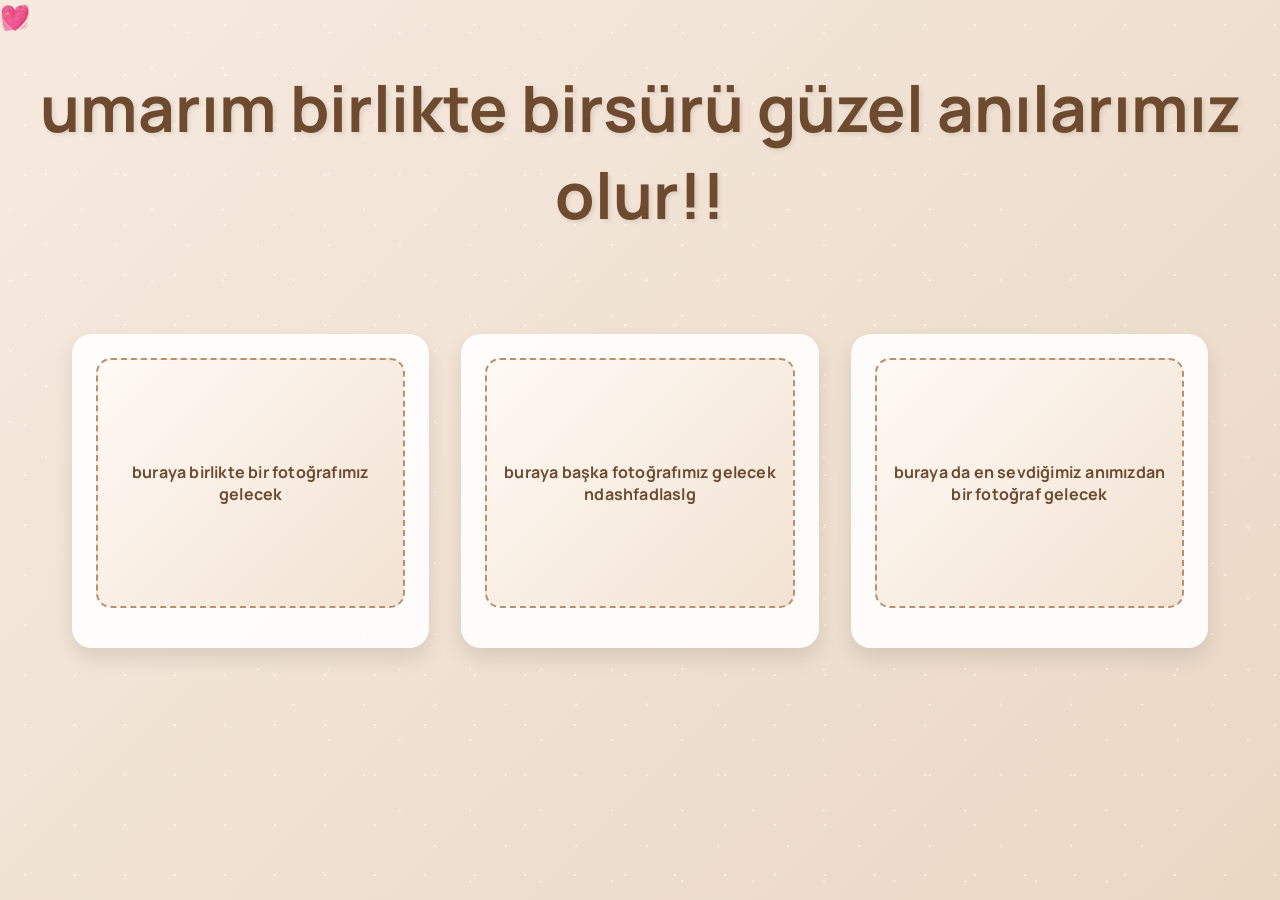
==== last.html @ 2a0e15a2 "Customize birthday surprise site" ====
﻿<!DOCTYPE html>
<html lang="tr">

<head>
    <meta charset="UTF-8">
    <meta name="viewport" content="width=device-width, initial-scale=1.0">
    <title>Güzel Anlarımız ✨</title>
    <style>
        @import url('https://fonts.googleapis.com/css2?family=Manrope:wght@400;500;700;800&display=swap');

        * {
            margin: 0;
            padding: 0;
            box-sizing: border-box;
        }

        body {
            min-height: 100vh;
            background: linear-gradient(135deg,
                    #f6eadf 0%,
                    #ead8c5 25%,
                    #dfc4a7 50%,
                    #d5b393 75%,
                    #f0dfcf 100%);
            background-size: 400% 400%;
            animation: gradientFlow 15s ease infinite;
            font-family: 'Manrope', sans-serif;
            overflow-x: hidden;
            color: #3f2d20;
        }

        @keyframes gradientFlow {
            0% {
                background-position: 0% 50%;
            }

            50% {
                background-position: 100% 50%;
            }

            100% {
                background-position: 0% 50%;
            }
        }

        /* Enhanced Sparkle Effect */
        .magic-sparkles {
            position: fixed;
            top: 0;
            left: 0;
            width: 100%;
            height: 100%;
            pointer-events: none;
            z-index: 1;
        }

        .sparkle {
            position: absolute;
            width: 6px;
            height: 6px;
            border-radius: 50%;
            background-color: white;
            animation: twinkle var(--duration, 4s) ease-in-out infinite;
            opacity: 0;
        }

        @keyframes twinkle {

            0%,
            100% {
                opacity: 0;
                transform: scale(0.5);
            }

            50% {
                opacity: 0.8;
                transform: scale(1);
            }
        }

        /* Generate 50 sparkles with different positions and animations */
        .magic-sparkles::before,
        .magic-sparkles::after {
            content: '';
            position: absolute;
            width: 100%;
            height: 100%;
            background-image: radial-gradient(circle, white 1px, transparent 1px);
            background-size: 50px 50px;
            animation: sparkleLayer 8s linear infinite;
            opacity: 0.5;
        }

        .magic-sparkles::after {
            animation-delay: -4s;
            transform: rotate(45deg);
        }

        @keyframes sparkleLayer {
            0% {
                transform: translateY(0);
            }

            100% {
                transform: translateY(-50px);
            }
        }

        /* Floating Hearts */
        .floating-hearts {
            position: fixed;
            width: 100%;
            height: 100%;
            pointer-events: none;
            z-index: 2;
        }

        .heart {
            position: absolute;
            font-size: 1.5rem;
            color: rgba(110, 74, 47, 0.55);
            animation: floatHeart var(--float-duration, 6s) ease-in-out infinite;
            animation-delay: var(--delay, 0s);
        }

        @keyframes floatHeart {
            0% {
                transform: translate(0, 100vh) rotate(0deg);
            }

            100% {
                transform: translate(var(--translate-x, 0), -100vh) rotate(360deg);
            }
        }

        /* Welcome Section */
        .welcome {
            text-align: center;
            padding: 4rem 2rem;
            position: relative;
            z-index: 3;
        }

        .welcome h1 {
            font-family: 'Manrope', sans-serif;
            font-size: 4rem;
            color: #6e4a2f;
            text-shadow: 2px 2px 4px rgba(0, 0, 0, 0.1);
            animation: fadeInScale 2s ease;
        }

        .welcome p {
            font-size: 1.2rem;
            max-width: 600px;
            margin: 1.5rem auto;
            line-height: 1.6;
            animation: fadeIn 2s ease 0.5s both;
        }

        /* Enhanced Memory Cards */
        .memory-container {
            max-width: 1200px;
            margin: 0 auto;
            padding: 2rem;
            display: grid;
            grid-template-columns: repeat(auto-fit, minmax(300px, 1fr));
            gap: 2rem;
            z-index: 3;
            position: relative;
        }

        .memory-card {
            background: rgba(255, 255, 255, 0.9);
            border-radius: 20px;
            padding: 1.5rem;
            box-shadow: 0 10px 20px rgba(0, 0, 0, 0.1);
            transition: all 0.5s cubic-bezier(0.4, 0, 0.2, 1);
            position: relative;
            overflow: hidden;
        }

        .memory-card:hover {
            transform: translateY(-10px) scale(1.02);
            box-shadow: 0 15px 30px rgba(0, 0, 0, 0.15);
        }

        .memory-card::before {
            content: '';
            position: absolute;
            top: 0;
            left: 0;
            width: 100%;
            height: 100%;
            background: linear-gradient(45deg, transparent, rgba(255, 255, 255, 0.4), transparent);
            transform: translateX(-100%);
            transition: 0.5s;
        }

        .memory-card:hover::before {
            transform: translateX(100%);
        }

        .memory-img {
            width: 100%;
            height: 250px;
            object-fit: cover;
            border-radius: 15px;
            margin-bottom: 1rem;
            transition: transform 0.5s ease;
        }

        .photo-placeholder {
            display: flex;
            align-items: center;
            justify-content: center;
            text-align: center;
            padding: 1rem;
            background: linear-gradient(135deg, #fffaf5, #f2e2d2);
            border: 2px dashed #b9906a;
            color: #6e4a2f;
            font-weight: 700;
            letter-spacing: 0.2px;
        }

        .memory-card:hover .memory-img {
            transform: scale(1.05);
        }

        .memory-date {
            font-family: 'Manrope', sans-serif;
            color: #6e4a2f;
            font-size: 1.3rem;
            margin-bottom: 0.5rem;
        }

        .memory-caption {
            font-size: 1rem;
            line-height: 1.5;
            color: #4a3424;
        }

        /* Final Message Section */
        .final-message {
            text-align: center;
            padding: 4rem 2rem;
            background: rgba(255, 250, 245, 0.5);
            backdrop-filter: blur(10px);
            margin-top: 3rem;
            position: relative;
            z-index: 3;
        }

        .final-message h2 {
            font-family: 'Manrope', sans-serif;
            font-size: 3rem;
            color: #6e4a2f;
            margin-bottom: 2rem;
            animation: heartbeat 2s infinite;
        }

        @keyframes heartbeat {

            0%,
            100% {
                transform: scale(1);
            }

            50% {
                transform: scale(1.1);
            }
        }

        .final-message p {
            font-size: 1.2rem;
            max-width: 800px;
            margin: 0 auto 2rem;
            line-height: 1.8;
        }

        .goodbye-btn {
            display: inline-block;
            padding: 1rem 2rem;
            font-size: 1.2rem;
            background: linear-gradient(45deg, #7a5436, #b17c4f);
            color: white;
            border: none;
            border-radius: 50px;
            cursor: pointer;
            text-decoration: none;
            transition: all 0.3s ease;
            box-shadow: 0 5px 15px rgba(122, 84, 54, 0.35);
            animation: float 3s infinite ease-in-out;
        }

        .goodbye-btn:hover {
            transform: translateY(-5px);
            box-shadow: 0 8px 20px rgba(122, 84, 54, 0.5);
        }

        @keyframes float {

            0%,
            100% {
                transform: translateY(0);
            }

            50% {
                transform: translateY(-10px);
            }
        }

        /* Animations */
        @keyframes fadeInScale {
            0% {
                opacity: 0;
                transform: scale(0.8);
            }

            100% {
                opacity: 1;
                transform: scale(1);
            }
        }

        @keyframes fadeIn {
            0% {
                opacity: 0;
            }

            100% {
                opacity: 1;
            }
        }

        /* Generate Hearts */
        .js-generate-hearts {
            position: fixed;
            width: 100%;
            height: 100%;
            pointer-events: none;
            z-index: 2;
        }

        /* Custom Scrollbar */
        ::-webkit-scrollbar {
            width: 12px;
        }

        ::-webkit-scrollbar-track {
            background: rgba(255, 255, 255, 0.4);
        }

        ::-webkit-scrollbar-thumb {
            background: linear-gradient(45deg, #7a5436, #b17c4f);
            border-radius: 6px;
        }

        /* Responsive Design */
        @media (max-width: 768px) {
            .welcome h1 {
                font-size: 3rem;
            }

            .memory-container {
                grid-template-columns: 1fr;
            }

            .final-message h2 {
                font-size: 2.5rem;
            }
        }
    </style>
</head>

<body>
    <div class="magic-sparkles"></div>
    <div class="floating-hearts">
        <!-- Hearts will be generated via CSS -->
        <div class="heart" style="--float-duration: 6s; --delay: 0s; --translate-x: 20px;">💝</div>
        <div class="heart" style="--float-duration: 8s; --delay: 1s; --translate-x: -30px;">💖</div>
        <div class="heart" style="--float-duration: 7s; --delay: 2s; --translate-x: 40px;">💗</div>
        <div class="heart" style="--float-duration: 9s; --delay: 3s; --translate-x: -20px;">💓</div>
        <div class="heart" style="--float-duration: 5s; --delay: 4s; --translate-x: 30px;">💕</div>
    </div>

    <section class="welcome">
        <h1>umarım birlikte birsürü güzel anılarımız olur!!</h1>
    </section>

    <div class="memory-container">
        <div class="memory-card">
            <div class="memory-img photo-placeholder">buraya birlikte bir fotoğrafımız gelecek</div>

        </div>
        <div class="memory-card">
            <div class="memory-img photo-placeholder">buraya başka fotoğrafımız gelecek ndashfadlaslg</div>
        </div>
        <div class="memory-card">
            <div class="memory-img photo-placeholder">buraya da en sevdiğimiz anımızdan bir fotoğraf gelecek</div>

        </div>

    </div>

</body>

</html>
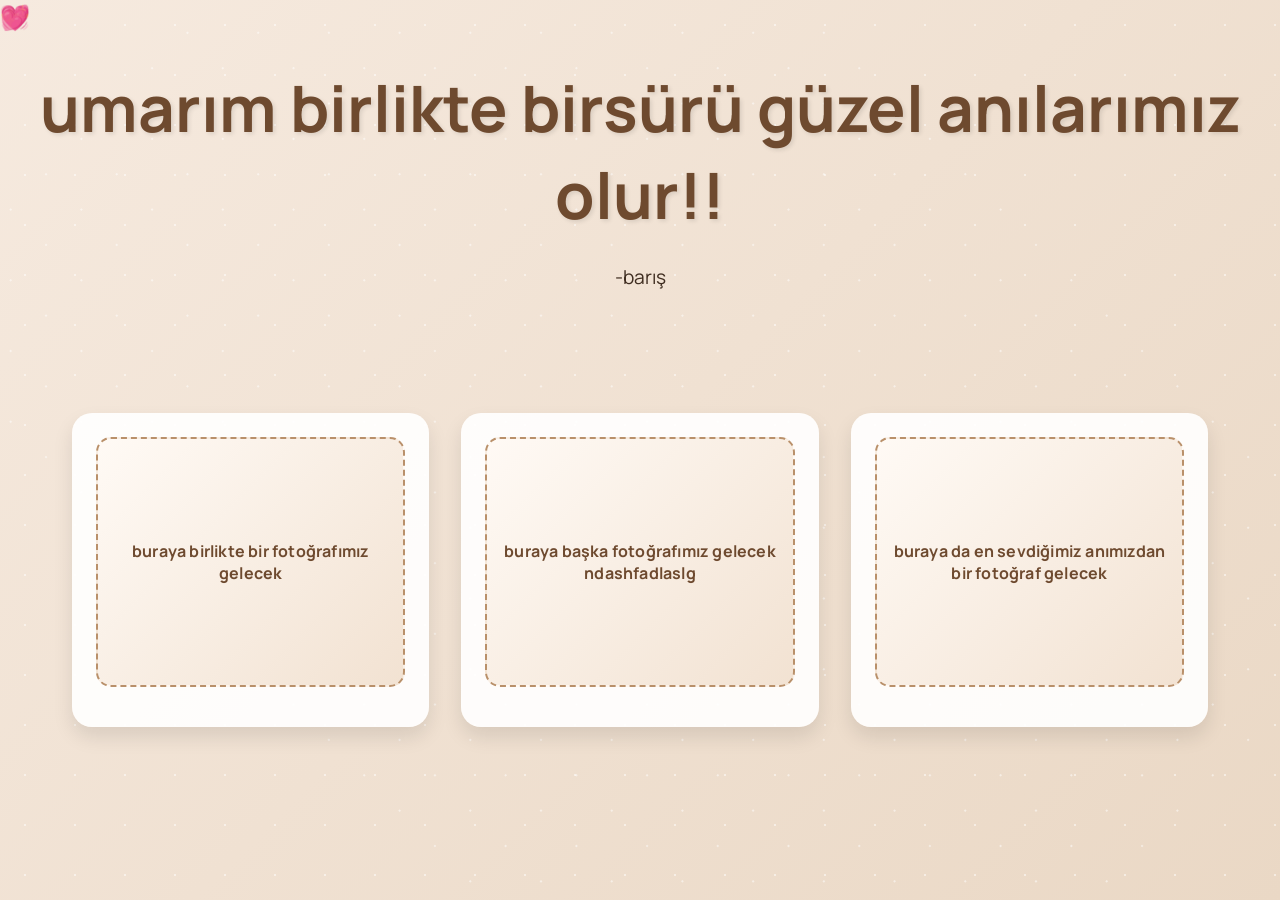
==== commit 336d3c72: "update3" ====
--- a/last.html
+++ b/last.html
@@ -385,6 +385,7 @@
 
     <section class="welcome">
         <h1>umarım birlikte birsürü güzel anılarımız olur!!</h1>
+        <p>-barış</p>
     </section>
 
     <div class="memory-container">
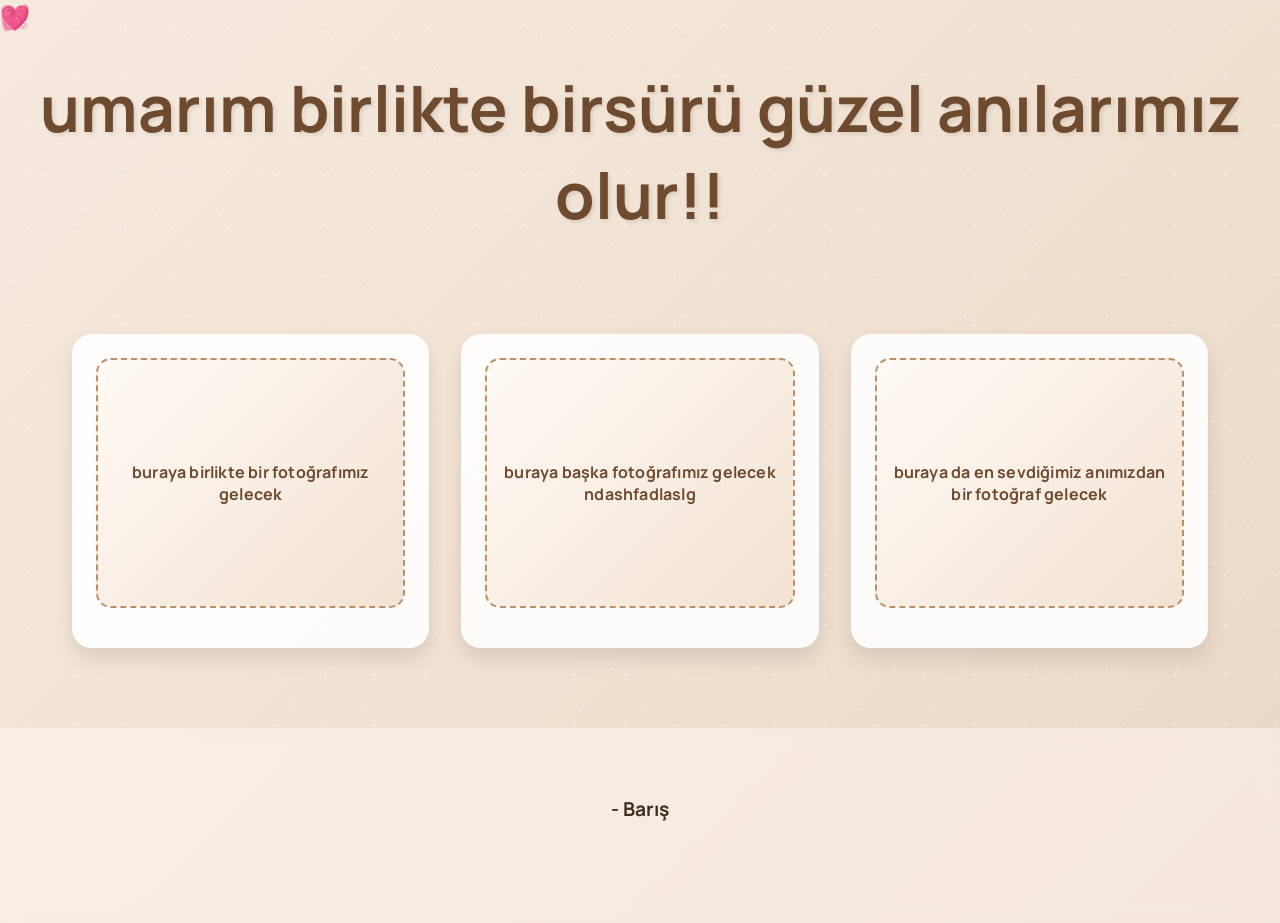
==== commit 41f79cf8: "Add signature" ====
--- a/last.html
+++ b/last.html
@@ -385,7 +385,6 @@
 
     <section class="welcome">
         <h1>umarım birlikte birsürü güzel anılarımız olur!!</h1>
-        <p>-barış</p>
     </section>
 
     <div class="memory-container">
@@ -403,6 +402,10 @@
 
     </div>
 
+    <section class="final-message">
+        <p style="font-weight: 700;">- Barış</p>
+    </section>
+
 </body>
 
 </html>
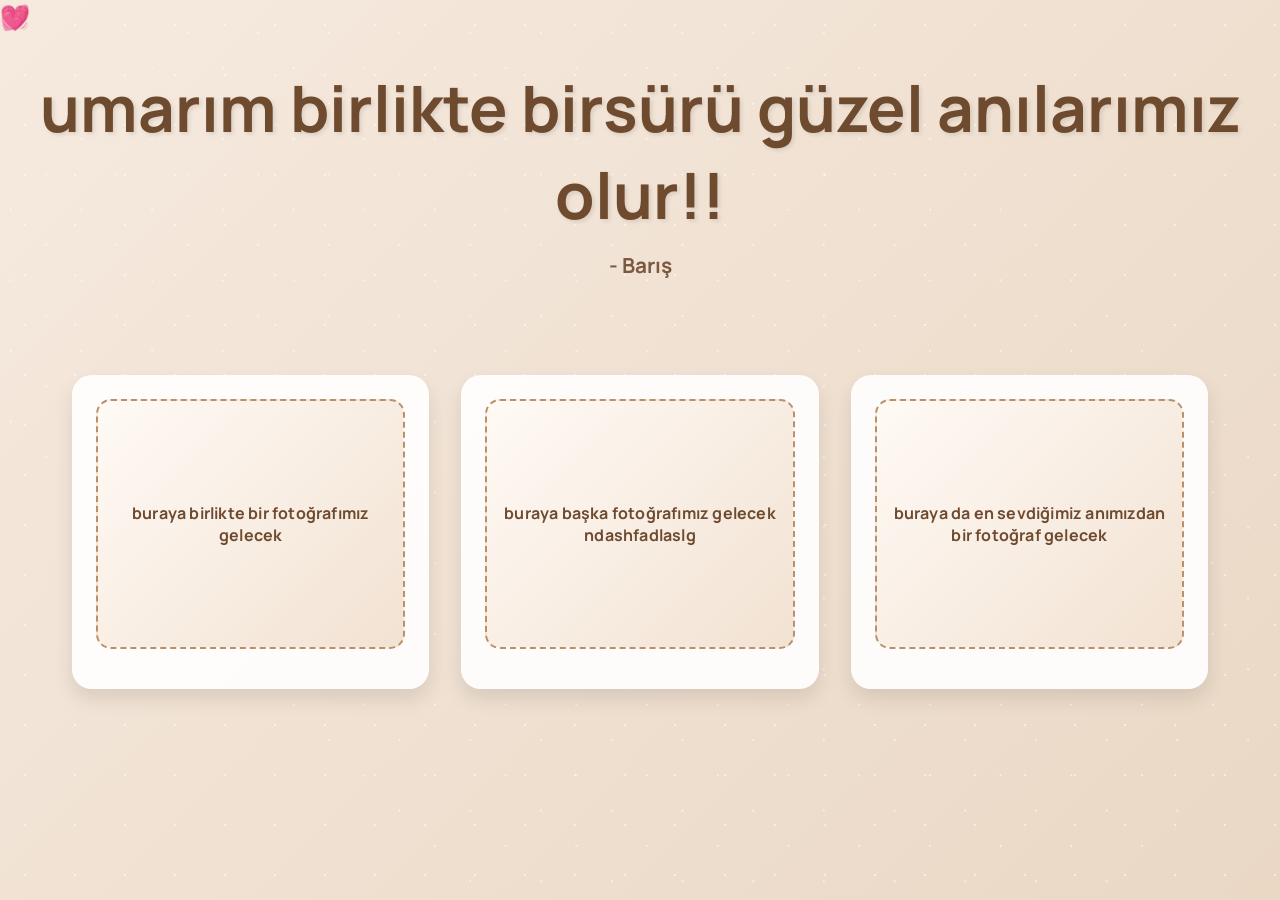
==== commit f526f7ef: "Move signature under heading" ====
--- a/last.html
+++ b/last.html
@@ -157,6 +157,14 @@
             animation: fadeIn 2s ease 0.5s both;
         }
 
+        .welcome-signature {
+            margin-top: 0.8rem;
+            font-size: 1.3rem;
+            font-weight: 700;
+            color: #6e4a2f;
+            opacity: 0.9;
+        }
+
         /* Enhanced Memory Cards */
         .memory-container {
             max-width: 1200px;
@@ -385,6 +393,7 @@
 
     <section class="welcome">
         <h1>umarım birlikte birsürü güzel anılarımız olur!!</h1>
+        <div class="welcome-signature">- Barış</div>
     </section>
 
     <div class="memory-container">
@@ -402,10 +411,6 @@
 
     </div>
 
-    <section class="final-message">
-        <p style="font-weight: 700;">- Barış</p>
-    </section>
-
 </body>
 
 </html>
